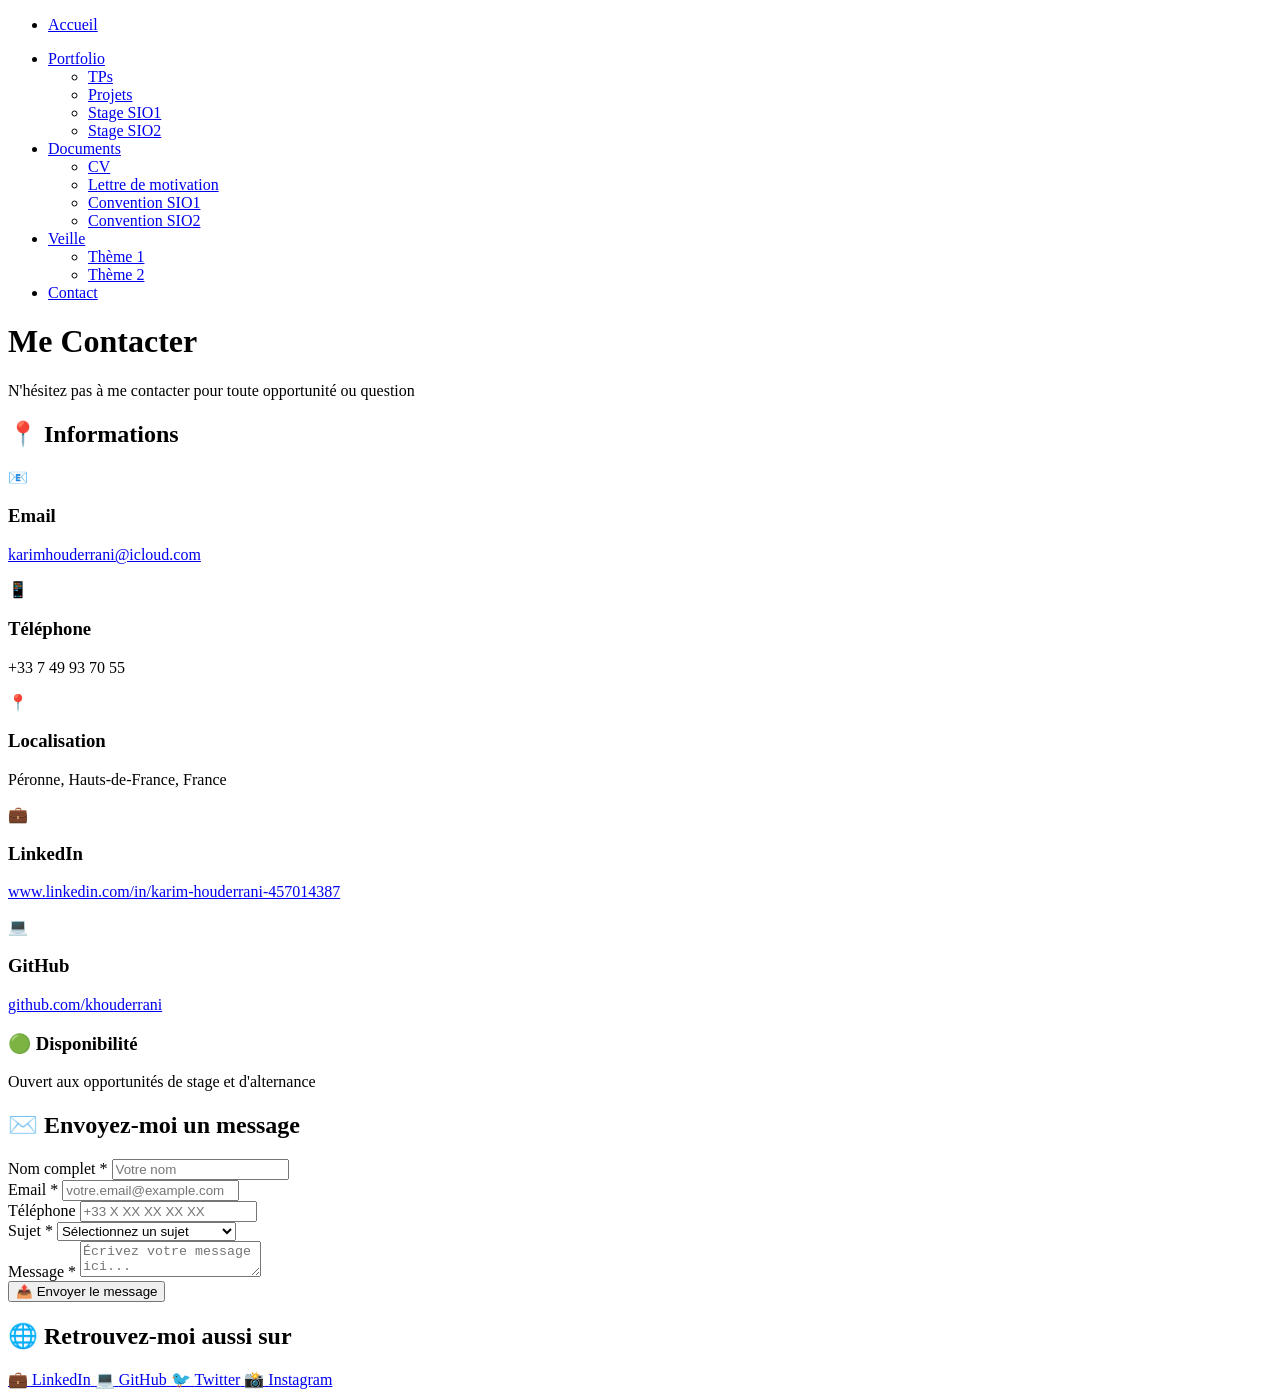
==== contact.html @ d6e49842 "Add files via upload" ====
<!DOCTYPE html>
<html lang="fr">
<head>
    <meta charset="UTF-8">
    <meta name="viewport" content="width=device-width, initial-scale=1.0">
    <title>Contact - Karim Houderrani</title>
    <link rel="stylesheet" href="css/style.css">
</head>
<body>
    <!-- Menu -->

    <header>
        <nav>
            <ul class="menu-left">
                <li><a href="index.html">Accueil</a></li>
            </ul>
            <ul class="menu-right">
                <li class="has-submenu">
                    <a href="#">Portfolio</a>
                    <ul class="submenu">
                        <li><a href="tp.html">TPs</a></li>
                        <li><a href="projet.html">Projets</a></li>
                        <li><a href="stagesio1.html">Stage SIO1</a></li>
                        <li><a href="stagesio2.html">Stage SIO2</a></li>
                    </ul>
                </li>
                <li class="has-submenu">
                    <a href="#">Documents</a>
                    <ul class="submenu">
                        <li><a href="cv.html">CV</a></li>
                        <li><a href="lettre de motivation.html">Lettre de motivation</a></li>
                        <li><a href="conventionstagesio1.html">Convention SIO1</a></li>
                        <li><a href="conventionstagesio2.html">Convention SIO2</a></li>
                    </ul>
                </li>
                <li class="has-submenu">
                    <a href="#">Veille</a>
                    <ul class="submenu">
                        <li><a href="veillesujet1.html">Thème 1</a></li>
                        <li><a href="veillesujet2.html">Thème 2</a></li>
                    </ul>
                </li>
                <li><a href="contact.html" class="active">Contact</a></li>
            </ul>
        </nav>
    </header>

    <main class="content-page">
        <div class="container">
            <h1 class="page-title">Me Contacter</h1>
            <p class="page-subtitle">N'hésitez pas à me contacter pour toute opportunité ou question</p>

            <div class="contact-wrapper">
                <!-- Informations de contact -->
                <div class="contact-info">
                    <h2>📍 Informations</h2>
                    
                    <div class="contact-item">
                        <div class="contact-icon">📧</div>
                        <div class="contact-details">
                            <h3>Email</h3>
                            <p><a href="mailto:karimhouderrani@icloud.com">karimhouderrani@icloud.com</a></p>
                        </div>
                    </div>

                    <div class="contact-item">
                        <div class="contact-icon">📱</div>
                        <div class="contact-details">
                            <h3>Téléphone</h3>
                            <p>+33 7 49 93 70 55</p>
                        </div>
                    </div>

                    <div class="contact-item">
                        <div class="contact-icon">📍</div>
                        <div class="contact-details">
                            <h3>Localisation</h3>
                            <p>Péronne, Hauts-de-France, France</p>
                        </div>
                    </div>

                    <div class="contact-item">
                        <div class="contact-icon">💼</div>
                        <div class="contact-details">
                            <h3>LinkedIn</h3>
                            <p>
                                <a href="https://www.linkedin.com/in/karim-houderrani-457014387" target="_blank">
                                    www.linkedin.com/in/karim-houderrani-457014387
                                </a>
                            </p>
                        </div>
                    </div>

                    <div class="contact-item">
                        <div class="contact-icon">💻</div>
                        <div class="contact-details">
                            <h3>GitHub</h3>
                            <p><a href="https://github.com/khouderrani" target="_blank">github.com/khouderrani</a></p>
                        </div>
                    </div>

                    <div class="availability">
                        <h3>🟢 Disponibilité</h3>
                        <p>Ouvert aux opportunités de stage et d'alternance</p>
                    </div>
                </div>

                <!-- Formulaire de contact -->
                <div class="contact-form-container">
                    <h2>✉️ Envoyez-moi un message</h2>
                    <form id="contactForm" class="contact-form">
                        <div class="form-row">
                            <div class="form-group">
                                <label for="nom">Nom complet *</label>
                                <input type="text" id="nom" name="nom" required placeholder="Votre nom">
                            </div>

                            <div class="form-group">
                                <label for="email">Email *</label>
                                <input type="email" id="email" name="email" required placeholder="votre.email@example.com">
                            </div>
                        </div>

                        <div class="form-group">
                            <label for="telephone">Téléphone</label>
                            <input type="tel" id="telephone" name="telephone" placeholder="+33 X XX XX XX XX">
                        </div>

                        <div class="form-group">
                            <label for="sujet">Sujet *</label>
                            <select id="sujet" name="sujet" required>
                                <option value="">Sélectionnez un sujet</option>
                                <option value="stage">Proposition de stage</option>
                                <option value="emploi">Opportunité d'emploi</option>
                                <option value="alternance">Alternance</option>
                                <option value="projet">Collaboration sur un projet</option>
                                <option value="information">Demande d'information</option>
                                <option value="autre">Autre</option>
                            </select>
                        </div>

                        <div class="form-group">
                            <label for="message">Message *</label>
                            <textarea id="message" name="message" required placeholder="Écrivez votre message ici..."></textarea>
                        </div>

                        <button type="submit" class="btn-submit">
                            <span>📤 Envoyer le message</span>
                        </button>
                    </form>

                    <div id="form-message" class="form-feedback"></div>
                </div>
            </div>

            <!-- Section réseaux sociaux -->
            <div class="social-section">
                <h2>🌐 Retrouvez-moi aussi sur</h2>
                <div class="social-links">
                    <a href="https://www.linkedin.com/in/karim-houderrani-457014387" class="social-link" target="_blank">
                        <span class="social-icon">💼</span>
                        <span>LinkedIn</span>
                    </a>

                    <a href="https://github.com/khouderrani" class="social-link" target="_blank">
                        <span class="social-icon">💻</span>
                        <span>GitHub</span>
                    </a>

                    <a href="#" class="social-link" target="_blank">
                        <span class="social-icon">🐦</span>
                        <span>Twitter</span>
                    </a>

                    <a href="#" class="social-link" target="_blank">
                        <span class="social-icon">📸</span>
                        <span>Instagram</span>
                    </a>
                </div>
            </div>
        </div>
    </main>

    <script>
        // Gestion du formulaire de contact
        document.getElementById('contactForm').addEventListener('submit', function(e) {
            e.preventDefault();
            
            var feedback = document.getElementById('form-message');
            
            feedback.textContent = '⏳ Envoi en cours...';
            feedback.className = 'form-feedback loading';
            feedback.style.display = 'block';
            
            setTimeout(function() {
                feedback.textContent = '✅ Message envoyé avec succès ! Je vous répondrai dans les plus brefs délais.';
                feedback.className = 'form-feedback success';
                
                document.getElementById('contactForm').reset();
                
                setTimeout(function() {
                    feedback.style.display = 'none';
                }, 5000);
            }, 1500);
        });
    </script>
</body>
</html>
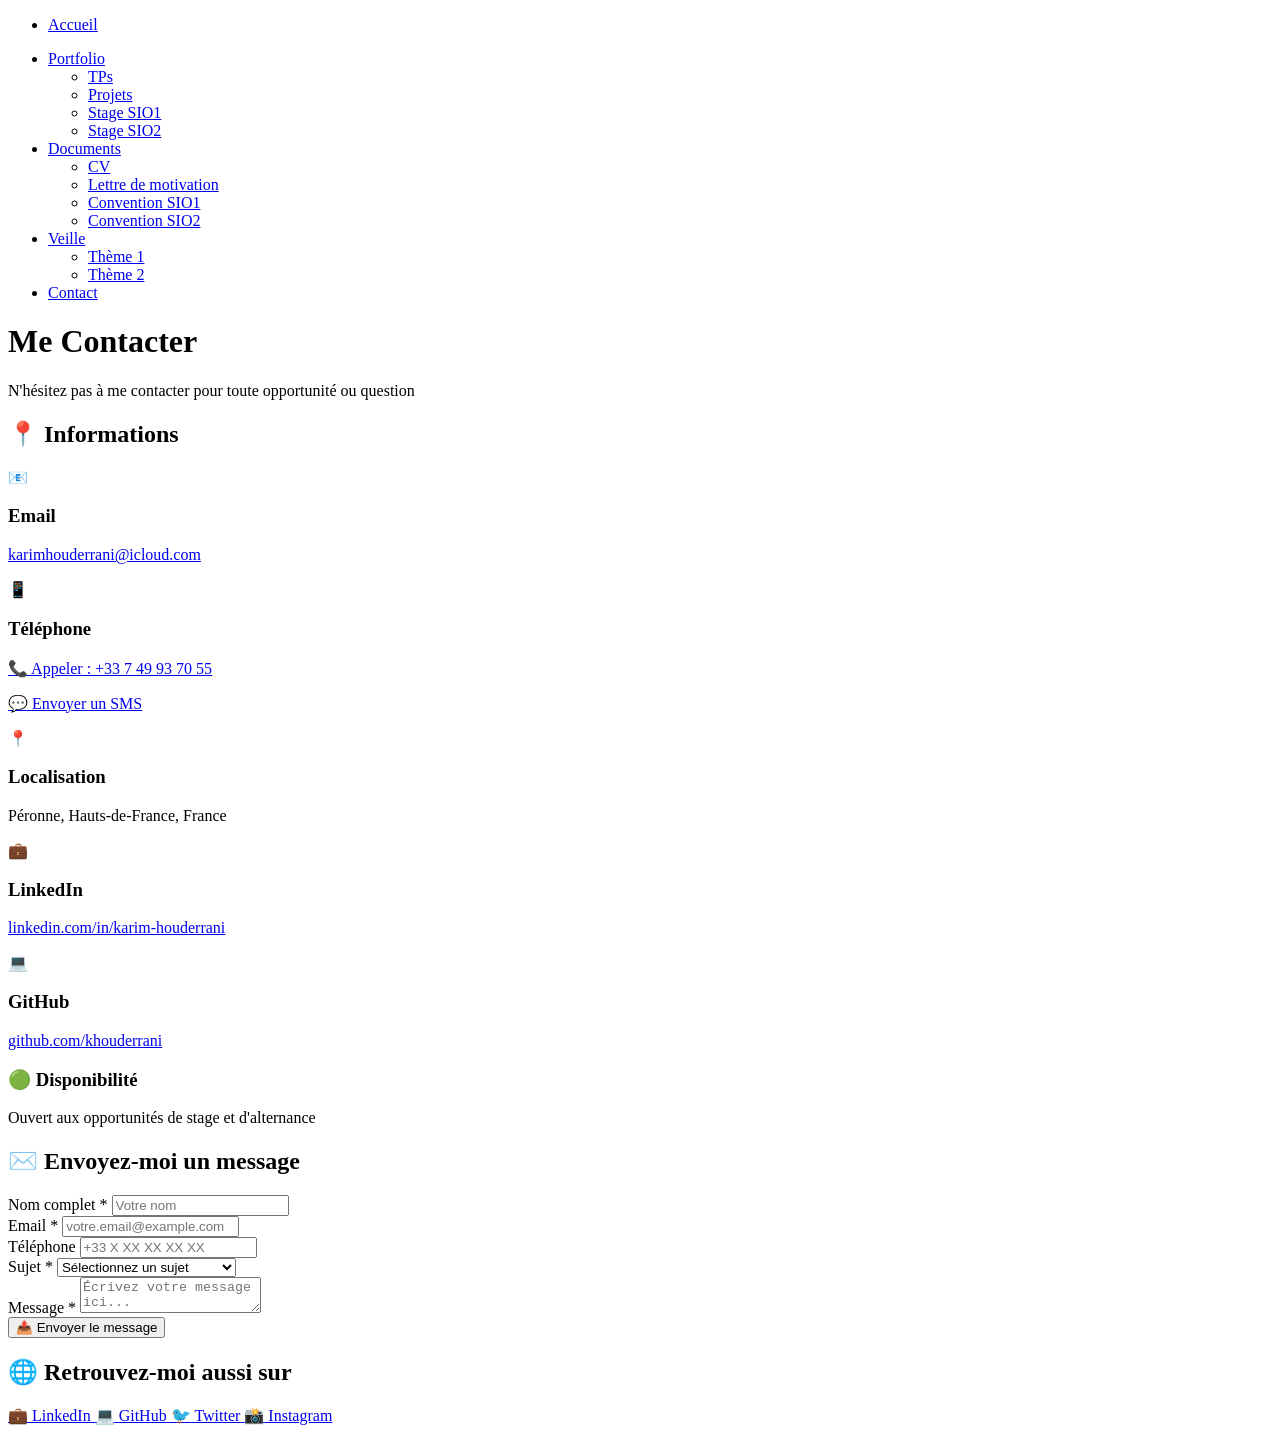
==== commit 7f893def: "Add files via upload" ====
--- a/contact.html
+++ b/contact.html
@@ -1,210 +1,194 @@
-<!DOCTYPE html>
-<html lang="fr">
-<head>
-    <meta charset="UTF-8">
-    <meta name="viewport" content="width=device-width, initial-scale=1.0">
-    <title>Contact - Karim Houderrani</title>
-    <link rel="stylesheet" href="css/style.css">
-</head>
-<body>
-    <!-- Menu -->
-
-    <header>
-        <nav>
-            <ul class="menu-left">
-                <li><a href="index.html">Accueil</a></li>
-            </ul>
-            <ul class="menu-right">
-                <li class="has-submenu">
-                    <a href="#">Portfolio</a>
-                    <ul class="submenu">
-                        <li><a href="tp.html">TPs</a></li>
-                        <li><a href="projet.html">Projets</a></li>
-                        <li><a href="stagesio1.html">Stage SIO1</a></li>
-                        <li><a href="stagesio2.html">Stage SIO2</a></li>
-                    </ul>
-                </li>
-                <li class="has-submenu">
-                    <a href="#">Documents</a>
-                    <ul class="submenu">
-                        <li><a href="cv.html">CV</a></li>
-                        <li><a href="lettre de motivation.html">Lettre de motivation</a></li>
-                        <li><a href="conventionstagesio1.html">Convention SIO1</a></li>
-                        <li><a href="conventionstagesio2.html">Convention SIO2</a></li>
-                    </ul>
-                </li>
-                <li class="has-submenu">
-                    <a href="#">Veille</a>
-                    <ul class="submenu">
-                        <li><a href="veillesujet1.html">Thème 1</a></li>
-                        <li><a href="veillesujet2.html">Thème 2</a></li>
-                    </ul>
-                </li>
-                <li><a href="contact.html" class="active">Contact</a></li>
-            </ul>
-        </nav>
-    </header>
-
-    <main class="content-page">
-        <div class="container">
-            <h1 class="page-title">Me Contacter</h1>
-            <p class="page-subtitle">N'hésitez pas à me contacter pour toute opportunité ou question</p>
-
-            <div class="contact-wrapper">
-                <!-- Informations de contact -->
-                <div class="contact-info">
-                    <h2>📍 Informations</h2>
-                    
-                    <div class="contact-item">
-                        <div class="contact-icon">📧</div>
-                        <div class="contact-details">
-                            <h3>Email</h3>
-                            <p><a href="mailto:karimhouderrani@icloud.com">karimhouderrani@icloud.com</a></p>
-                        </div>
-                    </div>
-
-                    <div class="contact-item">
-                        <div class="contact-icon">📱</div>
-                        <div class="contact-details">
-                            <h3>Téléphone</h3>
-                            <p>+33 7 49 93 70 55</p>
-                        </div>
-                    </div>
-
-                    <div class="contact-item">
-                        <div class="contact-icon">📍</div>
-                        <div class="contact-details">
-                            <h3>Localisation</h3>
-                            <p>Péronne, Hauts-de-France, France</p>
-                        </div>
-                    </div>
-
-                    <div class="contact-item">
-                        <div class="contact-icon">💼</div>
-                        <div class="contact-details">
-                            <h3>LinkedIn</h3>
-                            <p>
-                                <a href="https://www.linkedin.com/in/karim-houderrani-457014387" target="_blank">
-                                    www.linkedin.com/in/karim-houderrani-457014387
-                                </a>
-                            </p>
-                        </div>
-                    </div>
-
-                    <div class="contact-item">
-                        <div class="contact-icon">💻</div>
-                        <div class="contact-details">
-                            <h3>GitHub</h3>
-                            <p><a href="https://github.com/khouderrani" target="_blank">github.com/khouderrani</a></p>
-                        </div>
-                    </div>
-
-                    <div class="availability">
-                        <h3>🟢 Disponibilité</h3>
-                        <p>Ouvert aux opportunités de stage et d'alternance</p>
-                    </div>
-                </div>
-
-                <!-- Formulaire de contact -->
-                <div class="contact-form-container">
-                    <h2>✉️ Envoyez-moi un message</h2>
-                    <form id="contactForm" class="contact-form">
-                        <div class="form-row">
-                            <div class="form-group">
-                                <label for="nom">Nom complet *</label>
-                                <input type="text" id="nom" name="nom" required placeholder="Votre nom">
-                            </div>
-
-                            <div class="form-group">
-                                <label for="email">Email *</label>
-                                <input type="email" id="email" name="email" required placeholder="votre.email@example.com">
-                            </div>
-                        </div>
-
-                        <div class="form-group">
-                            <label for="telephone">Téléphone</label>
-                            <input type="tel" id="telephone" name="telephone" placeholder="+33 X XX XX XX XX">
-                        </div>
-
-                        <div class="form-group">
-                            <label for="sujet">Sujet *</label>
-                            <select id="sujet" name="sujet" required>
-                                <option value="">Sélectionnez un sujet</option>
-                                <option value="stage">Proposition de stage</option>
-                                <option value="emploi">Opportunité d'emploi</option>
-                                <option value="alternance">Alternance</option>
-                                <option value="projet">Collaboration sur un projet</option>
-                                <option value="information">Demande d'information</option>
-                                <option value="autre">Autre</option>
-                            </select>
-                        </div>
-
-                        <div class="form-group">
-                            <label for="message">Message *</label>
-                            <textarea id="message" name="message" required placeholder="Écrivez votre message ici..."></textarea>
-                        </div>
-
-                        <button type="submit" class="btn-submit">
-                            <span>📤 Envoyer le message</span>
-                        </button>
-                    </form>
-
-                    <div id="form-message" class="form-feedback"></div>
-                </div>
-            </div>
-
-            <!-- Section réseaux sociaux -->
-            <div class="social-section">
-                <h2>🌐 Retrouvez-moi aussi sur</h2>
-                <div class="social-links">
-                    <a href="https://www.linkedin.com/in/karim-houderrani-457014387" class="social-link" target="_blank">
-                        <span class="social-icon">💼</span>
-                        <span>LinkedIn</span>
-                    </a>
-
-                    <a href="https://github.com/khouderrani" class="social-link" target="_blank">
-                        <span class="social-icon">💻</span>
-                        <span>GitHub</span>
-                    </a>
-
-                    <a href="#" class="social-link" target="_blank">
-                        <span class="social-icon">🐦</span>
-                        <span>Twitter</span>
-                    </a>
-
-                    <a href="#" class="social-link" target="_blank">
-                        <span class="social-icon">📸</span>
-                        <span>Instagram</span>
-                    </a>
-                </div>
-            </div>
-        </div>
-    </main>
-
-    <script>
-        // Gestion du formulaire de contact
-        document.getElementById('contactForm').addEventListener('submit', function(e) {
-            e.preventDefault();
-            
-            var feedback = document.getElementById('form-message');
-            
-            feedback.textContent = '⏳ Envoi en cours...';
-            feedback.className = 'form-feedback loading';
-            feedback.style.display = 'block';
-            
-            setTimeout(function() {
-                feedback.textContent = '✅ Message envoyé avec succès ! Je vous répondrai dans les plus brefs délais.';
-                feedback.className = 'form-feedback success';
-                
-                document.getElementById('contactForm').reset();
-                
-                setTimeout(function() {
-                    feedback.style.display = 'none';
-                }, 5000);
-            }, 1500);
-        });
-    </script>
-</body>
-</html>
-
-
+<!DOCTYPE html>
+<html lang="fr">
+<head>
+    <meta charset="UTF-8">
+    <meta name="viewport" content="width=device-width, initial-scale=1.0">
+    <title>Contact - Karim Houderrani</title>
+    <link rel="stylesheet" href="css/style.css">
+</head>
+<body>
+    <!-- Menu -->
+    <header>
+        <nav>
+            <ul class="menu-left">
+                <li><a href="index.html">Accueil</a></li>
+            </ul>
+            <ul class="menu-right">
+                <li class="has-submenu">
+                    <a href="#">Portfolio</a>
+                    <ul class="submenu">
+                        <li><a href="tp.html">TPs</a></li>
+                        <li><a href="projet.html">Projets</a></li>
+                        <li><a href="stagesio1.html">Stage SIO1</a></li>
+                        <li><a href="stagesio2.html">Stage SIO2</a></li>
+                    </ul>
+                </li>
+                <li class="has-submenu">
+                    <a href="#">Documents</a>
+                    <ul class="submenu">
+                        <li><a href="cv.html">CV</a></li>
+                        <li><a href="lettre de motivation.html">Lettre de motivation</a></li>
+                        <li><a href="conventionstagesio1.html">Convention SIO1</a></li>
+                        <li><a href="conventionstagesio2.html">Convention SIO2</a></li>
+                    </ul>
+                </li>
+                <li class="has-submenu">
+                    <a href="#">Veille</a>
+                    <ul class="submenu">
+                        <li><a href="veillesujet1.html">Thème 1</a></li>
+                        <li><a href="veillesujet2.html">Thème 2</a></li>
+                    </ul>
+                </li>
+                <li><a href="contact.html" class="active">Contact</a></li>
+            </ul>
+        </nav>
+    </header>
+
+    <main class="content-page">
+        <div class="container">
+            <h1 class="page-title">Me Contacter</h1>
+            <p class="page-subtitle">N'hésitez pas à me contacter pour toute opportunité ou question</p>
+
+            <div class="contact-wrapper">
+                <!-- Informations de contact -->
+                <div class="contact-info">
+                    <h2>📍 Informations</h2>
+                    
+                    <div class="contact-item">
+                        <div class="contact-icon">📧</div>
+                        <div class="contact-details">
+                            <h3>Email</h3>
+                            <p><a href="mailto:karimhouderrani@icloud.com">karimhouderrani@icloud.com</a></p>
+                        </div>
+                    </div>
+
+                    <div class="contact-item">
+                        <div class="contact-icon">📱</div>
+                        <div class="contact-details">
+                            <h3>Téléphone</h3>
+                            <p>
+                                <a href="tel:+33749937055">📞 Appeler : +33 7 49 93 70 55</a>
+                            </p>
+                            <p>
+                                <a href="sms:+33749937055">💬 Envoyer un SMS</a>
+                            </p>
+                        </div>
+                    </div>
+
+                    <div class="contact-item">
+                        <div class="contact-icon">📍</div>
+                        <div class="contact-details">
+                            <h3>Localisation</h3>
+                            <p>Péronne, Hauts-de-France, France</p>
+                        </div>
+                    </div>
+
+                    <div class="contact-item">
+                        <div class="contact-icon">💼</div>
+                        <div class="contact-details">
+                            <h3>LinkedIn</h3>
+                            <p>
+                                <a href="https://www.linkedin.com/in/karim-houderrani-457014387" target="_blank">
+                                    linkedin.com/in/karim-houderrani
+                                </a>
+                            </p>
+                        </div>
+                    </div>
+
+                    <div class="contact-item">
+                        <div class="contact-icon">💻</div>
+                        <div class="contact-details">
+                            <h3>GitHub</h3>
+                            <p><a href="https://github.com/khouderrani" target="_blank">github.com/khouderrani</a></p>
+                        </div>
+                    </div>
+
+                    <div class="availability">
+                        <h3>🟢 Disponibilité</h3>
+                        <p>Ouvert aux opportunités de stage et d'alternance</p>
+                    </div>
+                </div>
+
+                <!-- Formulaire de contact Formspree -->
+                <div class="contact-form-container">
+                    <h2>✉️ Envoyez-moi un message</h2>
+                    
+                    <!-- ⚠️ Remplace XXXXXXXX par ton vrai code Formspree -->
+                    <form class="contact-form" action="https://formspree.io/f/mqenegpq" method="POST">
+                        
+                        <div class="form-row">
+                            <div class="form-group">
+                                <label for="nom">Nom complet *</label>
+                                <input type="text" id="nom" name="nom" required placeholder="Votre nom">
+                            </div>
+
+                            <div class="form-group">
+                                <label for="email">Email *</label>
+                                <input type="email" id="email" name="email" required placeholder="votre.email@example.com">
+                            </div>
+                        </div>
+
+                        <div class="form-group">
+                            <label for="telephone">Téléphone</label>
+                            <input type="tel" id="telephone" name="telephone" placeholder="+33 X XX XX XX XX">
+                        </div>
+
+                        <div class="form-group">
+                            <label for="sujet">Sujet *</label>
+                            <select id="sujet" name="sujet" required>
+                                <option value="">Sélectionnez un sujet</option>
+                                <option value="stage">Proposition de stage</option>
+                                <option value="emploi">Opportunité d'emploi</option>
+                                <option value="alternance">Alternance</option>
+                                <option value="projet">Collaboration sur un projet</option>
+                                <option value="information">Demande d'information</option>
+                                <option value="autre">Autre</option>
+                            </select>
+                        </div>
+
+                        <div class="form-group">
+                            <label for="message">Message *</label>
+                            <textarea id="message" name="message" required placeholder="Écrivez votre message ici..."></textarea>
+                        </div>
+
+                        <!-- Champ caché pour rediriger après envoi -->
+                        <input type="hidden" name="_next" value="https://titulaireranik-ctrl.github.io/khouderrani.github.io/contact.html">
+                        
+                        <!-- Champ caché pour le sujet de l'email reçu -->
+                        <input type="hidden" name="_subject" value="Nouveau message depuis ton portfolio !">
+
+                        <button type="submit" class="btn-submit">
+                            <span>📤 Envoyer le message</span>
+                        </button>
+                    </form>
+
+                    <div id="form-message" class="form-feedback"></div>
+                </div>
+            </div>
+
+            <!-- Section réseaux sociaux -->
+            <div class="social-section">
+                <h2>🌐 Retrouvez-moi aussi sur</h2>
+                <div class="social-links">
+                    <a href="https://www.linkedin.com/in/karim-houderrani-457014387" class="social-link" target="_blank">
+                        <span class="social-icon">💼</span>
+                        <span>LinkedIn</span>
+                    </a>
+                    <a href="https://github.com/khouderrani" class="social-link" target="_blank">
+                        <span class="social-icon">💻</span>
+                        <span>GitHub</span>
+                    </a>
+                    <a href="#" class="social-link" target="_blank">
+                        <span class="social-icon">🐦</span>
+                        <span>Twitter</span>
+                    </a>
+                    <a href="#" class="social-link" target="_blank">
+                        <span class="social-icon">📸</span>
+                        <span>Instagram</span>
+                    </a>
+                </div>
+            </div>
+        </div>
+    </main>
+</body>
+</html>
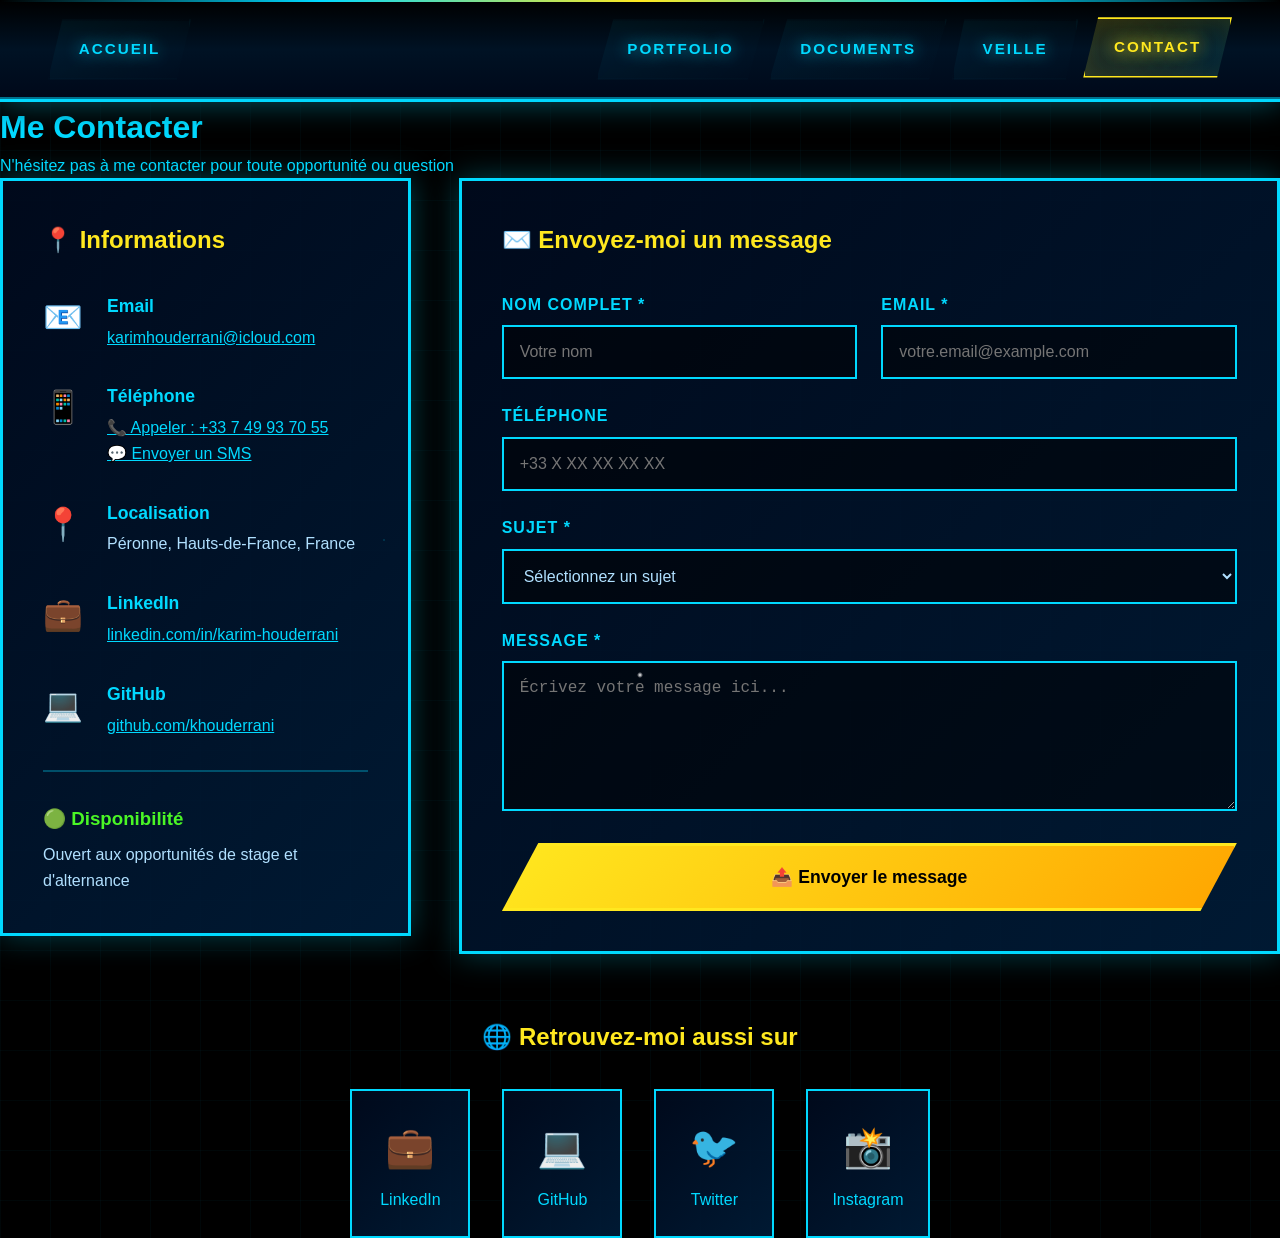
==== commit 73d3f572: "Rename CONTACT.html to contact.html" ====
--- a/contact.html
+++ b/contact.html
@@ -4,7 +4,7 @@
     <meta charset="UTF-8">
     <meta name="viewport" content="width=device-width, initial-scale=1.0">
     <title>Contact - Karim Houderrani</title>
-    <link rel="stylesheet" href="css/style.css">
+    <link rel="stylesheet" href="style.css">
 </head>
 <body>
     <!-- Menu -->
--- a/style.css
+++ b/style.css
@@ -0,0 +1,1171 @@
+/* Import de la police Star Wars (Aurebesh style) */
+@import url('https://fonts.googleapis.com/css2?family=Orbitron:wght@400;700;900&family=Rajdhani:wght@300;500;700&display=swap');
+
+/* Reset et base */
+* {
+    margin: 0;
+    padding: 0;
+    box-sizing: border-box;
+}
+
+body {
+    font-family: 'Rajdhani', sans-serif;
+    line-height: 1.6;
+    color: #00D9FF;
+    min-height: 100vh;
+    background: #000000;
+    position: relative;
+    overflow-x: hidden;
+}
+
+/* Fond spatial avec étoiles multiples couches */
+body::before {
+    content: '';
+    position: fixed;
+    top: 0;
+    left: 0;
+    width: 100%;
+    height: 100%;
+    background-image: 
+        radial-gradient(3px 3px at 20% 30%, white, transparent),
+        radial-gradient(2px 2px at 60% 70%, rgba(255,255,255,0.8), transparent),
+        radial-gradient(2px 2px at 50% 50%, white, transparent),
+        radial-gradient(1px 1px at 80% 10%, rgba(255,255,255,0.9), transparent),
+        radial-gradient(3px 3px at 90% 60%, white, transparent),
+        radial-gradient(1px 1px at 33% 80%, rgba(255,255,255,0.7), transparent),
+        radial-gradient(2px 2px at 15% 45%, white, transparent);
+    background-size: 250% 250%;
+    animation: stars 300s linear infinite;
+    z-index: 0;
+}
+
+/* Couche d'étoiles supplémentaire */
+body::after {
+    content: '';
+    position: fixed;
+    top: 0;
+    left: 0;
+    width: 100%;
+    height: 100%;
+    background-image: 
+        radial-gradient(1px 1px at 10% 20%, rgba(0, 217, 255, 0.5), transparent),
+        radial-gradient(2px 2px at 70% 40%, rgba(255, 232, 31, 0.4), transparent),
+        radial-gradient(1px 1px at 25% 60%, rgba(0, 217, 255, 0.6), transparent),
+        radial-gradient(2px 2px at 85% 15%, rgba(255, 232, 31, 0.5), transparent);
+    background-size: 300% 300%;
+    animation: stars-slow 400s linear infinite;
+    z-index: 1;
+}
+
+@keyframes stars {
+    from { background-position: 0 0; }
+    to { background-position: -10000px 5000px; }
+}
+
+@keyframes stars-slow {
+    from { background-position: 0 0; }
+    to { background-position: 5000px -10000px; }
+}
+
+/* Grille futuriste en arrière-plan */
+body {
+    background-image: 
+        linear-gradient(rgba(0, 217, 255, 0.03) 1px, transparent 1px),
+        linear-gradient(90deg, rgba(0, 217, 255, 0.03) 1px, transparent 1px);
+    background-size: 50px 50px;
+}
+
+/* HEADER ET NAVIGATION FUTURISTE */
+header {
+    background: linear-gradient(180deg, 
+        rgba(0,0,0,0.95) 0%, 
+        rgba(0,20,40,0.9) 50%,
+        rgba(0,10,30,0.85) 100%);
+    position: sticky;
+    top: 0;
+    z-index: 1000;
+    box-shadow: 
+        0 0 30px rgba(0, 217, 255, 0.4),
+        0 5px 20px rgba(0, 0, 0, 0.8),
+        inset 0 -2px 0 rgba(0, 217, 255, 0.5);
+    border-bottom: 3px solid #00D9FF;
+    backdrop-filter: blur(15px);
+}
+
+/* Ligne lumineuse animée en haut du header */
+header::before {
+    content: '';
+    position: absolute;
+    top: 0;
+    left: 0;
+    width: 100%;
+    height: 2px;
+    background: linear-gradient(90deg, 
+        transparent, 
+        #00D9FF, 
+        #FFE81F, 
+        #00D9FF, 
+        transparent);
+    animation: scan 4s linear infinite;
+}
+
+@keyframes scan {
+    0% { transform: translateX(-100%); }
+    100% { transform: translateX(100%); }
+}
+
+nav {
+    display: flex;
+    justify-content: space-between;
+    align-items: center;
+    padding: 1.2rem 3rem;
+    max-width: 1600px;
+    margin: 0 auto;
+    position: relative;
+}
+
+nav ul {
+    list-style: none;
+    display: flex;
+    gap: 0.3rem;
+    align-items: center;
+}
+
+nav a {
+    color: #00D9FF;
+    text-decoration: none;
+    padding: 1rem 1.8rem;
+    display: block;
+    font-weight: 700;
+    text-transform: uppercase;
+    letter-spacing: 2px;
+    transition: all 0.3s ease;
+    border: 2px solid transparent;
+    position: relative;
+    font-size: 0.95rem;
+    font-family: 'Orbitron', sans-serif;
+    text-shadow: 0 0 15px rgba(0, 217, 255, 0.8);
+    clip-path: polygon(10% 0%, 100% 0%, 90% 100%, 0% 100%);
+    background: linear-gradient(135deg, rgba(0, 217, 255, 0.05), transparent);
+}
+
+/* Effet hologramme sur les liens */
+nav a::before {
+    content: '';
+    position: absolute;
+    top: 0;
+    left: -100%;
+    width: 100%;
+    height: 100%;
+    background: linear-gradient(90deg, 
+        transparent, 
+        rgba(0, 217, 255, 0.4), 
+        transparent);
+    transition: left 0.5s ease;
+}
+
+nav a:hover::before {
+    left: 100%;
+}
+
+nav a:hover,
+nav a.active {
+    color: #FFE81F;
+    border: 2px solid #FFE81F;
+    background: linear-gradient(135deg, 
+        rgba(255, 232, 31, 0.15), 
+        rgba(0, 217, 255, 0.1));
+    box-shadow: 
+        0 0 25px rgba(255, 232, 31, 0.6),
+        inset 0 0 20px rgba(255, 232, 31, 0.1);
+    text-shadow: 
+        0 0 15px rgba(255, 232, 31, 1),
+        0 0 30px rgba(255, 232, 31, 0.5);
+    transform: translateY(-2px);
+}
+
+/* Sous-menus futuristes */
+.has-submenu {
+    position: relative;
+}
+
+.submenu {
+    display: none;
+    position: absolute;
+    top: 100%;
+    left: 0;
+    background: linear-gradient(180deg, 
+        rgba(0,10,30,0.98) 0%, 
+        rgba(0,20,40,0.95) 100%);
+    border: 2px solid #00D9FF;
+    box-shadow: 
+        0 10px 30px rgba(0, 217, 255, 0.4),
+        inset 0 0 20px rgba(0, 217, 255, 0.05);
+    min-width: 250px;
+    backdrop-filter: blur(15px);
+    clip-path: polygon(0 0, 100% 0, 95% 100%, 5% 100%);
+}
+
+.has-submenu:hover .submenu {
+    display: block;
+    animation: slideDown 0.3s ease;
+}
+
+@keyframes slideDown {
+    from {
+        opacity: 0;
+        transform: translateY(-10px);
+    }
+    to {
+        opacity: 1;
+        transform: translateY(0);
+    }
+}
+
+.submenu li {
+    border-bottom: 1px solid rgba(0, 217, 255, 0.2);
+}
+
+.submenu li:last-child {
+    border-bottom: none;
+}
+
+.submenu a {
+    padding: 1.2rem 2rem;
+    font-size: 0.9rem;
+    clip-path: none;
+}
+
+/* COMPTEUR D'EXPLOSIONS FUTURISTE */
+#explosion-counter {
+    position: fixed;
+    top: 100px;
+    right: 30px;
+    background: linear-gradient(135deg, 
+        rgba(0,10,30,0.95) 0%, 
+        rgba(0,30,60,0.9) 100%);
+    color: #00D9FF;
+    padding: 20px 30px;
+    border: 3px solid #00D9FF;
+    font-weight: 700;
+    text-transform: uppercase;
+    box-shadow: 
+        0 0 30px rgba(0, 217, 255, 0.5),
+        inset 0 0 20px rgba(0, 217, 255, 0.1);
+    z-index: 999;
+    font-size: 15px;
+    font-family: 'Orbitron', sans-serif;
+    letter-spacing: 2px;
+    transition: all 0.3s ease;
+    backdrop-filter: blur(10px);
+    clip-path: polygon(5% 0%, 100% 0%, 95% 100%, 0% 100%);
+}
+
+#explosion-counter::before {
+    content: '';
+    position: absolute;
+    top: -2px;
+    left: -2px;
+    right: -2px;
+    bottom: -2px;
+    background: linear-gradient(45deg, #00D9FF, #FFE81F);
+    z-index: -1;
+    filter: blur(10px);
+    opacity: 0.3;
+    animation: pulse 2s ease-in-out infinite;
+}
+
+@keyframes pulse {
+    0%, 100% { opacity: 0.3; }
+    50% { opacity: 0.6; }
+}
+
+#explosion-count {
+    color: #FFE81F;
+    font-size: 28px;
+    text-shadow: 
+        0 0 15px rgba(255, 232, 31, 1),
+        0 0 30px rgba(255, 232, 31, 0.5);
+    font-weight: 900;
+}
+
+/* HERO SECTION CINÉMATIQUE */
+.hero-section {
+    min-height: calc(100vh - 80px);
+    display: flex;
+    align-items: center;
+    justify-content: center;
+    text-align: center;
+    padding: 5rem 2rem;
+    position: relative;
+    z-index: 10;
+}
+
+/* Effet de lueur bleue centrale */
+.hero-section::before {
+    content: '';
+    position: absolute;
+    top: 50%;
+    left: 50%;
+    transform: translate(-50%, -50%);
+    width: 800px;
+    height: 800px;
+    background: radial-gradient(circle, 
+        rgba(0, 217, 255, 0.15) 0%, 
+        transparent 70%);
+    animation: breathe 8s ease-in-out infinite;
+}
+
+@keyframes breathe {
+    0%, 100% { transform: translate(-50%, -50%) scale(1); opacity: 0.15; }
+    50% { transform: translate(-50%, -50%) scale(1.2); opacity: 0.25; }
+}
+
+.hero-content {
+    max-width: 900px;
+    background: linear-gradient(135deg, 
+        rgba(0,10,30,0.85) 0%, 
+        rgba(0,30,60,0.75) 100%);
+    padding: 5rem 4rem;
+    border: 3px solid #00D9FF;
+    box-shadow: 
+        0 0 50px rgba(0, 217, 255, 0.5),
+        inset 0 0 80px rgba(0, 217, 255, 0.08);
+    backdrop-filter: blur(15px);
+    position: relative;
+    clip-path: polygon(2% 0%, 98% 0%, 100% 5%, 100% 95%, 98% 100%, 2% 100%, 0% 95%, 0% 5%);
+}
+
+/* Coins lumineux */
+.hero-content::before,
+.hero-content::after {
+    content: '';
+    position: absolute;
+    width: 30px;
+    height: 30px;
+    border: 3px solid #FFE81F;
+    box-shadow: 0 0 20px rgba(255, 232, 31, 0.8);
+}
+
+.hero-content::before {
+    top: 10px;
+    left: 10px;
+    border-right: none;
+    border-bottom: none;
+}
+
+.hero-content::after {
+    bottom: 10px;
+    right: 10px;
+    border-left: none;
+    border-top: none;
+}
+
+.hero-content h1 {
+    font-size: 4.5rem;
+    margin-bottom: 2rem;
+    font-family: 'Orbitron', sans-serif;
+    font-weight: 900;
+    color: #00D9FF;
+    text-shadow: 
+        0 0 20px rgba(0, 217, 255, 1),
+        0 0 40px rgba(0, 217, 255, 0.7),
+        0 0 60px rgba(0, 217, 255, 0.4);
+    letter-spacing: 4px;
+    animation: titleGlow 3s ease-in-out infinite alternate;
+}
+
+@keyframes titleGlow {
+    from {
+        text-shadow: 
+            0 0 20px rgba(0, 217, 255, 1),
+            0 0 40px rgba(0, 217, 255, 0.7);
+    }
+    to {
+        text-shadow: 
+            0 0 30px rgba(0, 217, 255, 1),
+            0 0 60px rgba(0, 217, 255, 0.9),
+            0 0 90px rgba(0, 217, 255, 0.6);
+    }
+}
+
+.hero-content p {
+    font-size: 1.5rem;
+    color: #B0E0FF;
+    margin-bottom: 1.5rem;
+    line-height: 2;
+    font-weight: 300;
+    letter-spacing: 1px;
+}
+
+.hero-content strong {
+    color: #FFE81F;
+    font-weight: 700;
+    text-shadow: 0 0 15px rgba(255, 232, 31, 0.8);
+}
+
+.hero-buttons {
+    display: flex;
+    gap: 2rem;
+    justify-content: center;
+    margin-top: 3rem;
+}
+
+.btn-primary,
+.btn-secondary {
+    padding: 1.3rem 3rem;
+    text-decoration: none;
+    font-weight: 700;
+    text-transform: uppercase;
+    letter-spacing: 2px;
+    border: 3px solid;
+    transition: all 0.4s ease;
+    display: inline-block;
+    font-family: 'Orbitron', sans-serif;
+    font-size: 1rem;
+    position: relative;
+    overflow: hidden;
+}
+
+.btn-primary {
+    background: linear-gradient(135deg, #FFE81F 0%, #FFA500 100%);
+    color: #000;
+    border-color: #FFE81F;
+    box-shadow: 
+        0 0 30px rgba(255, 232, 31, 0.6),
+        inset 0 0 20px rgba(255, 255, 255, 0.2);
+    clip-path: polygon(8% 0%, 100% 0%, 92% 100%, 0% 100%);
+}
+
+.btn-primary::before {
+    content: '';
+    position: absolute;
+    top: 50%;
+    left: 50%;
+    width: 0;
+    height: 0;
+    background: rgba(255, 255, 255, 0.3);
+    transform: translate(-50%, -50%);
+    border-radius: 50%;
+    transition: width 0.6s ease, height 0.6s ease;
+}
+
+.btn-primary:hover::before {
+    width: 400px;
+    height: 400px;
+}
+
+.btn-primary:hover {
+    box-shadow: 
+        0 0 50px rgba(255, 232, 31, 1),
+        inset 0 0 30px rgba(255, 255, 255, 0.3);
+    transform: translateY(-5px) scale(1.05);
+}
+
+.btn-secondary {
+    background: transparent;
+    color: #00D9FF;
+    border-color: #00D9FF;
+    box-shadow: 0 0 20px rgba(0, 217, 255, 0.3);
+    clip-path: polygon(0% 0%, 92% 0%, 100% 8%, 100% 100%, 8% 100%, 0% 92%);
+}
+
+.btn-secondary:hover {
+    background: rgba(0, 217, 255, 0.15);
+    box-shadow: 
+        0 0 40px rgba(0, 217, 255, 0.8),
+        inset 0 0 20px rgba(0, 217, 255, 0.2);
+    transform: translateY(-5px);
+}
+
+/* SECTION INFO FUTURISTE */
+.quick-info {
+    padding: 5rem 2rem;
+    background: linear-gradient(180deg, 
+        rgba(0,0,0,0) 0%, 
+        rgba(0,20,40,0.3) 50%,
+        rgba(0,0,0,0) 100%);
+    position: relative;
+    z-index: 10;
+}
+
+.container {
+    max-width: 1400px;
+    margin: 0 auto;
+}
+
+.info-grid {
+    display: grid;
+    grid-template-columns: repeat(auto-fit, minmax(320px, 1fr));
+    gap: 3rem;
+}
+
+.info-card {
+    background: linear-gradient(135deg, 
+        rgba(0,10,30,0.9) 0%, 
+        rgba(0,30,60,0.85) 100%);
+    padding: 3rem 2.5rem;
+    border: 3px solid #00D9FF;
+    box-shadow: 
+        0 0 30px rgba(0, 217, 255, 0.3),
+        inset 0 0 30px rgba(0, 217, 255, 0.05);
+    text-align: center;
+    transition: all 0.4s ease;
+    backdrop-filter: blur(10px);
+    position: relative;
+    clip-path: polygon(0 0, 100% 0, 100% 90%, 90% 100%, 0 100%);
+}
+
+.info-card::before {
+    content: '';
+    position: absolute;
+    top: 0;
+    left: 0;
+    width: 100%;
+    height: 100%;
+    background: linear-gradient(45deg, 
+        transparent 48%, 
+        rgba(0, 217, 255, 0.1) 50%, 
+        transparent 52%);
+    background-size: 20px 20px;
+    opacity: 0;
+    transition: opacity 0.4s ease;
+}
+
+.info-card:hover::before {
+    opacity: 1;
+}
+
+.info-card:hover {
+    transform: translateY(-15px) scale(1.02);
+    border-color: #FFE81F;
+    box-shadow: 
+        0 0 50px rgba(255, 232, 31, 0.6),
+        inset 0 0 40px rgba(255, 232, 31, 0.1);
+}
+
+.info-card .icon {
+    font-size: 5rem;
+    margin-bottom: 1.5rem;
+    filter: drop-shadow(0 0 20px rgba(0, 217, 255, 0.8));
+    transition: all 0.4s ease;
+}
+
+.info-card:hover .icon {
+    filter: drop-shadow(0 0 30px rgba(255, 232, 31, 1));
+    transform: scale(1.2) rotateY(360deg);
+}
+
+.info-card h3 {
+    color: #00D9FF;
+    font-size: 1.8rem;
+    margin-bottom: 1.5rem;
+    text-transform: uppercase;
+    letter-spacing: 3px;
+    font-family: 'Orbitron', sans-serif;
+    font-weight: 700;
+    text-shadow: 0 0 15px rgba(0, 217, 255, 0.8);
+}
+
+.info-card:hover h3 {
+    color: #FFE81F;
+    text-shadow: 0 0 20px rgba(255, 232, 31, 1);
+}
+
+.info-card p {
+    color: #B0E0FF;
+    font-size: 1.1rem;
+    line-height: 1.8;
+    font-weight: 300;
+}
+
+/* RESPONSIVE */
+@media (max-width: 768px) {
+    nav {
+        flex-direction: column;
+        padding: 1rem;
+    }
+    
+    nav ul {
+        flex-wrap: wrap;
+        justify-content: center;
+    }
+    
+    nav a {
+        padding: 0.8rem 1.2rem;
+        font-size: 0.85rem;
+    }
+    
+    .hero-content {
+        padding: 3rem 2rem;
+    }
+    
+    .hero-content h1 {
+        font-size: 2.5rem;
+    }
+    
+    .hero-content p {
+        font-size: 1.1rem;
+    }
+    
+    .hero-buttons {
+        flex-direction: column;
+        gap: 1rem;
+    }
+    
+    .info-grid {
+        grid-template-columns: 1fr;
+    }
+    
+    #explosion-counter {
+        top: 80px;
+        right: 15px;
+        padding: 12px 20px;
+        font-size: 12px;
+    }
+    
+    #explosion-count {
+        font-size: 20px;
+    }
+}
+
+/* SCROLLBAR FUTURISTE */
+::-webkit-scrollbar {
+    width: 14px;
+}
+
+::-webkit-scrollbar-track {
+    background: #000;
+    border-left: 2px solid #00D9FF;
+    box-shadow: inset 0 0 10px rgba(0, 217, 255, 0.2);
+}
+
+::-webkit-scrollbar-thumb {
+    background: linear-gradient(180deg, #00D9FF, #FFE81F);
+    border-radius: 10px;
+    border: 2px solid #000;
+    box-shadow: 0 0 15px rgba(0, 217, 255, 0.8);
+}
+
+::-webkit-scrollbar-thumb:hover {
+    background: linear-gradient(180deg, #FFE81F, #00D9FF);
+    box-shadow: 0 0 25px rgba(255, 232, 31, 1);
+}
+/* STYLES POUR LES PAGES CV, LETTRE, PROJETS ET CONTACT */
+
+/* CV STYLES */
+.cv-section {
+    background: linear-gradient(135deg, rgba(0,10,30,0.9), rgba(0,30,60,0.85));
+    border: 3px solid #00D9FF;
+    padding: 2.5rem;
+    margin-bottom: 2.5rem;
+    box-shadow: 0 0 30px rgba(0, 217, 255, 0.3);
+    clip-path: polygon(0 0, 100% 0, 100% 97%, 98% 100%, 0 100%);
+}
+
+.cv-section h2 {
+    font-size: 2rem;
+    color: #FFE81F;
+    margin-bottom: 1.5rem;
+    text-shadow: 0 0 15px rgba(255, 232, 31, 0.8);
+}
+
+.cv-content p {
+    color: #B0E0FF;
+    margin-bottom: 1rem;
+}
+
+.experience-item, .education-item {
+    background: rgba(0, 217, 255, 0.05);
+    border-left: 4px solid #00D9FF;
+    padding: 1.5rem;
+    margin: 1.5rem 0;
+}
+
+.exp-header, .edu-header {
+    display: flex;
+    justify-content: space-between;
+    align-items: center;
+    margin-bottom: 0.5rem;
+    flex-wrap: wrap;
+}
+
+.exp-header h3, .edu-header h3 {
+    color: #00D9FF;
+    font-size: 1.4rem;
+}
+
+.exp-date, .edu-date {
+    color: #FFE81F;
+    font-weight: 700;
+}
+
+.exp-company, .edu-school {
+    color: #B0E0FF;
+    font-style: italic;
+    margin-bottom: 1rem;
+}
+
+.skills-category {
+    margin-bottom: 2rem;
+}
+
+.skills-category h3 {
+    color: #FFE81F;
+    font-size: 1.2rem;
+    margin-bottom: 1rem;
+}
+
+.cert-list, .language-list {
+    display: grid;
+    gap: 1.5rem;
+}
+
+.cert-item, .language-item {
+    background: rgba(0, 217, 255, 0.05);
+    padding: 1.5rem;
+    border-left: 4px solid #FFE81F;
+}
+
+.cert-item h3 {
+    color: #00D9FF;
+    margin-bottom: 0.5rem;
+}
+
+.language-item {
+    display: flex;
+    justify-content: space-between;
+    align-items: center;
+}
+
+.lang-name {
+    color: #00D9FF;
+    font-weight: 700;
+}
+
+.lang-level {
+    color: #FFE81F;
+}
+
+.interests {
+    display: grid;
+    grid-template-columns: repeat(auto-fit, minmax(250px, 1fr));
+    gap: 1.5rem;
+}
+
+.interest-item {
+    background: rgba(0, 217, 255, 0.05);
+    padding: 1.5rem;
+    text-align: center;
+    border: 2px solid #00D9FF;
+}
+
+.interest-icon {
+    font-size: 3rem;
+    display: block;
+    margin-bottom: 1rem;
+}
+
+/* LETTRE STYLES */
+.letter-container {
+    background: linear-gradient(135deg, rgba(0,10,30,0.95), rgba(0,30,60,0.9));
+    border: 3px solid #00D9FF;
+    padding: 4rem 3rem;
+    box-shadow: 0 0 40px rgba(0, 217, 255, 0.4);
+    max-width: 900px;
+    margin: 0 auto;
+}
+
+.letter-header {
+    display: flex;
+    justify-content: space-between;
+    margin-bottom: 3rem;
+    flex-wrap: wrap;
+    gap: 2rem;
+}
+
+.sender-info, .recipient-info {
+    flex: 1;
+    min-width: 200px;
+}
+
+.sender-info p, .recipient-info p {
+    color: #B0E0FF;
+    margin-bottom: 0.3rem;
+}
+
+.letter-date {
+    text-align: right;
+    margin-bottom: 2rem;
+}
+
+.letter-date p {
+    color: #FFE81F;
+}
+
+.letter-object {
+    margin-bottom: 2rem;
+    padding-bottom: 1rem;
+    border-bottom: 2px solid rgba(0, 217, 255, 0.3);
+}
+
+.letter-object p {
+    color: #00D9FF;
+}
+
+.letter-body {
+    line-height: 2;
+}
+
+.salutation {
+    color: #00D9FF;
+    font-weight: 700;
+    margin-bottom: 2rem;
+}
+
+.paragraph {
+    color: #B0E0FF;
+    text-align: justify;
+    margin-bottom: 1.5rem;
+}
+
+.closing {
+    color: #B0E0FF;
+    margin-top: 2rem;
+    margin-bottom: 3rem;
+}
+
+.signature {
+    text-align: right;
+}
+
+.signature p {
+    color: #FFE81F;
+}
+
+.letter-footer {
+    margin-top: 3rem;
+    padding-top: 1rem;
+    border-top: 2px solid rgba(0, 217, 255, 0.3);
+}
+
+/* PROJET STYLES */
+.project-card {
+    background: linear-gradient(135deg, rgba(0,10,30,0.9), rgba(0,30,60,0.85));
+    border: 3px solid #00D9FF;
+    padding: 2.5rem;
+    margin-bottom: 3rem;
+    box-shadow: 0 0 30px rgba(0, 217, 255, 0.3);
+    display: flex;
+    gap: 2rem;
+    transition: all 0.4s ease;
+    flex-wrap: wrap;
+}
+
+.project-card.featured {
+    border-color: #FFE81F;
+    box-shadow: 0 0 40px rgba(255, 232, 31, 0.5);
+}
+
+.project-card:hover {
+    transform: translateY(-5px);
+    box-shadow: 0 0 50px rgba(0, 217, 255, 0.5);
+}
+
+.project-image {
+    flex: 0 0 200px;
+}
+
+.project-placeholder {
+    width: 200px;
+    height: 200px;
+    background: linear-gradient(135deg, rgba(0, 217, 255, 0.1), rgba(255, 232, 31, 0.1));
+    border: 2px solid #00D9FF;
+    display: flex;
+    align-items: center;
+    justify-content: center;
+    font-size: 5rem;
+}
+
+.project-content {
+    flex: 1;
+    min-width: 300px;
+}
+
+.project-header {
+    display: flex;
+    justify-content: space-between;
+    align-items: center;
+    margin-bottom: 1rem;
+    flex-wrap: wrap;
+    gap: 1rem;
+}
+
+.project-header h2 {
+    color: #00D9FF;
+    margin: 0;
+}
+
+.project-status {
+    padding: 0.5rem 1.5rem;
+    font-weight: 700;
+    font-size: 0.85rem;
+    letter-spacing: 1px;
+    clip-path: polygon(10% 0%, 100% 0%, 90% 100%, 0% 100%);
+}
+
+.project-status.completed {
+    background: #4AF626;
+    color: #000;
+}
+
+.project-status.progress {
+    background: #FFE81F;
+    color: #000;
+}
+
+.project-status.planning {
+    background: rgba(0, 217, 255, 0.3);
+    color: #00D9FF;
+    border: 2px solid #00D9FF;
+}
+
+.project-description {
+    color: #B0E0FF;
+    margin-bottom: 1.5rem;
+    line-height: 1.8;
+}
+
+.project-tech h3 {
+    color: #FFE81F;
+    font-size: 1.1rem;
+    margin-bottom: 0.8rem;
+}
+
+.project-details {
+    margin-top: 1.5rem;
+}
+
+.project-details p {
+    color: #B0E0FF;
+    margin-bottom: 0.5rem;
+}
+
+.project-details a {
+    color: #00D9FF;
+    text-decoration: underline;
+}
+
+/* CONTACT STYLES */
+.contact-wrapper {
+    display: grid;
+    grid-template-columns: 1fr 2fr;
+    gap: 3rem;
+    margin-bottom: 4rem;
+}
+
+.contact-info {
+    background: linear-gradient(135deg, rgba(0,10,30,0.9), rgba(0,30,60,0.85));
+    border: 3px solid #00D9FF;
+    padding: 2.5rem;
+    box-shadow: 0 0 30px rgba(0, 217, 255, 0.3);
+    height: fit-content;
+}
+
+.contact-info h2 {
+    color: #FFE81F;
+    margin-bottom: 2rem;
+}
+
+.contact-item {
+    display: flex;
+    gap: 1.5rem;
+    margin-bottom: 2rem;
+    align-items: flex-start;
+}
+
+.contact-icon {
+    font-size: 2rem;
+}
+
+.contact-details h3 {
+    color: #00D9FF;
+    font-size: 1.1rem;
+    margin-bottom: 0.3rem;
+}
+
+.contact-details p {
+    color: #B0E0FF;
+}
+
+.contact-details a {
+    color: #00D9FF;
+    text-decoration: underline;
+}
+
+.availability {
+    margin-top: 2rem;
+    padding-top: 2rem;
+    border-top: 2px solid rgba(0, 217, 255, 0.3);
+}
+
+.availability h3 {
+    color: #4AF626;
+    margin-bottom: 0.5rem;
+}
+
+.availability p {
+    color: #B0E0FF;
+}
+
+.contact-form-container {
+    background: linear-gradient(135deg, rgba(0,10,30,0.9), rgba(0,30,60,0.85));
+    border: 3px solid #00D9FF;
+    padding: 2.5rem;
+    box-shadow: 0 0 30px rgba(0, 217, 255, 0.3);
+}
+
+.contact-form-container h2 {
+    color: #FFE81F;
+    margin-bottom: 2rem;
+}
+
+.contact-form .form-row {
+    display: grid;
+    grid-template-columns: 1fr 1fr;
+    gap: 1.5rem;
+}
+
+.form-group {
+    margin-bottom: 1.5rem;
+}
+
+.form-group label {
+    display: block;
+    color: #00D9FF;
+    font-weight: 700;
+    margin-bottom: 0.5rem;
+    text-transform: uppercase;
+    letter-spacing: 1px;
+}
+
+.form-group input,
+.form-group select,
+.form-group textarea {
+    width: 100%;
+    padding: 1rem;
+    background: rgba(0, 0, 0, 0.5);
+    border: 2px solid #00D9FF;
+    color: #B0E0FF;
+    font-size: 1rem;
+    transition: all 0.3s ease;
+}
+
+.form-group input:focus,
+.form-group select:focus,
+.form-group textarea:focus {
+    outline: none;
+    border-color: #FFE81F;
+    box-shadow: 0 0 20px rgba(255, 232, 31, 0.3);
+}
+
+.form-group textarea {
+    min-height: 150px;
+    resize: vertical;
+}
+
+.btn-submit {
+    width: 100%;
+    padding: 1.3rem;
+    background: linear-gradient(135deg, #FFE81F, #FFA500);
+    border: 3px solid #FFE81F;
+    color: #000;
+    font-weight: 700;
+    font-size: 1.1rem;
+    cursor: pointer;
+    transition: all 0.3s ease;
+    clip-path: polygon(5% 0%, 100% 0%, 95% 100%, 0% 100%);
+}
+
+.btn-submit:hover {
+    box-shadow: 0 0 40px rgba(255, 232, 31, 0.8);
+    transform: translateY(-3px);
+}
+
+.form-feedback {
+    margin-top: 1.5rem;
+    padding: 1rem;
+    border-radius: 5px;
+    text-align: center;
+    font-weight: 700;
+    display: none;
+}
+
+.form-feedback.loading {
+    background: rgba(0, 217, 255, 0.2);
+    color: #00D9FF;
+}
+
+.form-feedback.success {
+    background: rgba(74, 246, 38, 0.2);
+    color: #4AF626;
+}
+
+.social-section {
+    text-align: center;
+    margin-top: 4rem;
+}
+
+.social-section h2 {
+    color: #FFE81F;
+    margin-bottom: 2rem;
+}
+
+.social-links {
+    display: flex;
+    gap: 2rem;
+    justify-content: center;
+    flex-wrap: wrap;
+}
+
+.social-link {
+    display: flex;
+    flex-direction: column;
+    align-items: center;
+    gap: 0.5rem;
+    padding: 1.5rem;
+    background: linear-gradient(135deg, rgba(0,10,30,0.9), rgba(0,30,60,0.85));
+    border: 2px solid #00D9FF;
+    color: #00D9FF;
+    text-decoration: none;
+    transition: all 0.3s ease;
+    min-width: 120px;
+}
+
+.social-link:hover {
+    border-color: #FFE81F;
+    transform: translateY(-5px);
+    box-shadow: 0 0 30px rgba(255, 232, 31, 0.5);
+}
+
+.social-icon {
+    font-size: 2.5rem;
+}
+
+@media (max-width: 968px) {
+    .contact-wrapper {
+        grid-template-columns: 1fr;
+    }
+    
+    .contact-form .form-row {
+        grid-template-columns: 1fr;
+    }
+    
+    .project-card {
+        flex-direction: column;
+    }
+    
+    .project-image {
+        flex: 1;
+    }
+}
